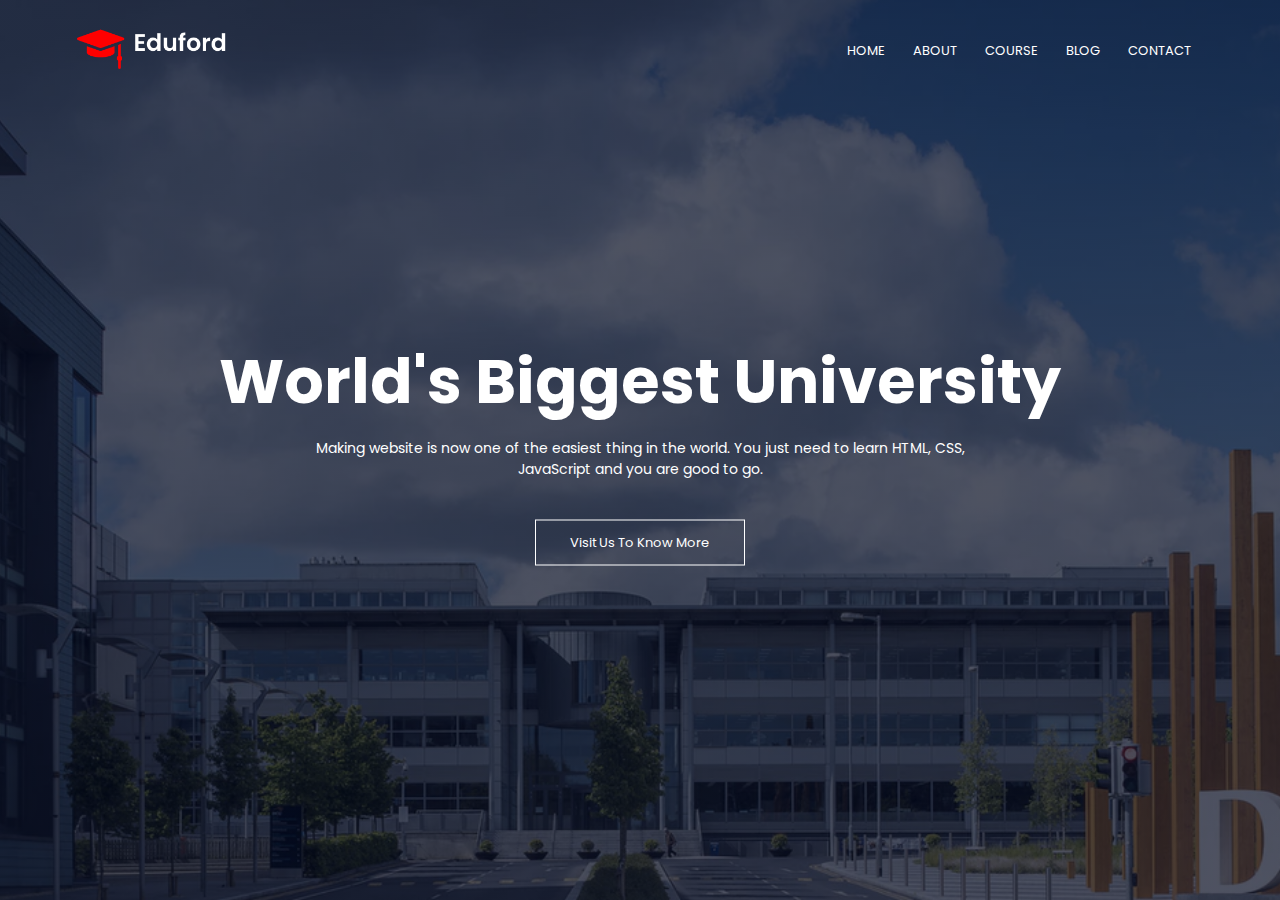
==== index.html @ 8c25795f "Iniciando com o nav e ajuste inicial no layout" ====
<!DOCTYPE html>
<head>
    <meta charset="UTF-8">
    <meta http-equiv="X-UA-Compatible" content="IE=edge">
    <meta name="viewport" content="width=device-width, initial-scale=1.0">
    <title>University Website Design - Easy Tutorials</title>
    <link rel="stylesheet" href="styles.css">
    <link rel="preconnect" href="https://fonts.googleapis.com">
    <link rel="preconnect" href="https://fonts.gstatic.com" crossorigin>
    <link href="https://fonts.googleapis.com/css2?family=Poppins:wght@100;200;300;400;600;700&family=Roboto:wght@300;400;700&display=swap" rel="stylesheet">
</head>
<body>
    <section class="header">
        <nav>
            <a href="index.html"><img src="images/logo.png" alt="logo"></a>
            <div class="nav-links">
                <ul>
                    <li><a href="">HOME</a></li>
                    <li><a href="">ABOUT</a></li>
                    <li><a href="">COURSE</a></li>
                    <li><a href="">BLOG</a></li>
                    <li><a href="">CONTACT</a></li>
                </ul>
            </div>
        </nav>

        <div class="text-box">
            <h1>World's Biggest University</h1>
            <p>Making website is now one of the easiest thing in the world. You just need to learn HTML, CSS, <br>JavaScript and you are good to go.</p>
            <a href="" class="hero-btn">Visit Us To Know More</a>
        </div>
    </section>
    
</body>
</html>
---- styles.css ----
* {
    margin: 0;
    padding: 0;
    font-family: 'Poppins', sans-serif;
}

.header {
    min-height: 100vh;
    width: 100%;
    background-image: linear-gradient(rgba(4,9,30,0.7),rgba(4,9,30,0.7)),url(images/banner.png);
    background-position: center;
    block-size: cover;
    position: relative;
}

nav {
    display: flex;
    padding: 2% 6%;
    justify-content: space-between;
    align-items: center;
}

nav img {
    width: 150px;
}

.nav-links {
    flex: 1;
    text-align: right;
}

.nav-links ul li {
    list-style: none;
    display: inline-block;
    padding: 8px 12px;
    position: relative;
}

.nav-links ul li a {
    color: #fff;
    text-decoration: none;
    font-size: 13px;
}

.nav-links ul li::after {
    content: '';
    width: 0%;
    height: 2px;
    background: #f44336;
    display: block;
    margin: auto;
    transition: 0.5s;
}

.nav-links ul li:hover::after {
    width: 100%;
}

.text-box {
    width: 90%;
    color: #fff;
    position: absolute;
    top: 50%;
    left: 50%;
    transform: translate(-50%,-50%);
    text-align: center;
}

.text-box h1 {
    font-size: 62px;
}

.text-box p {
    margin: 10px 0 40px;
    font-size: 14px;
    color: #fff;
}

.hero-btn {
    display: inline-block;
    color: #fff;
    text-decoration: none;
    cursor: pointer;
    border: 1px solid #fff;
    padding: 12px 34px;
    font-size: 13px;
    background: transparent;
    position: relative;
}
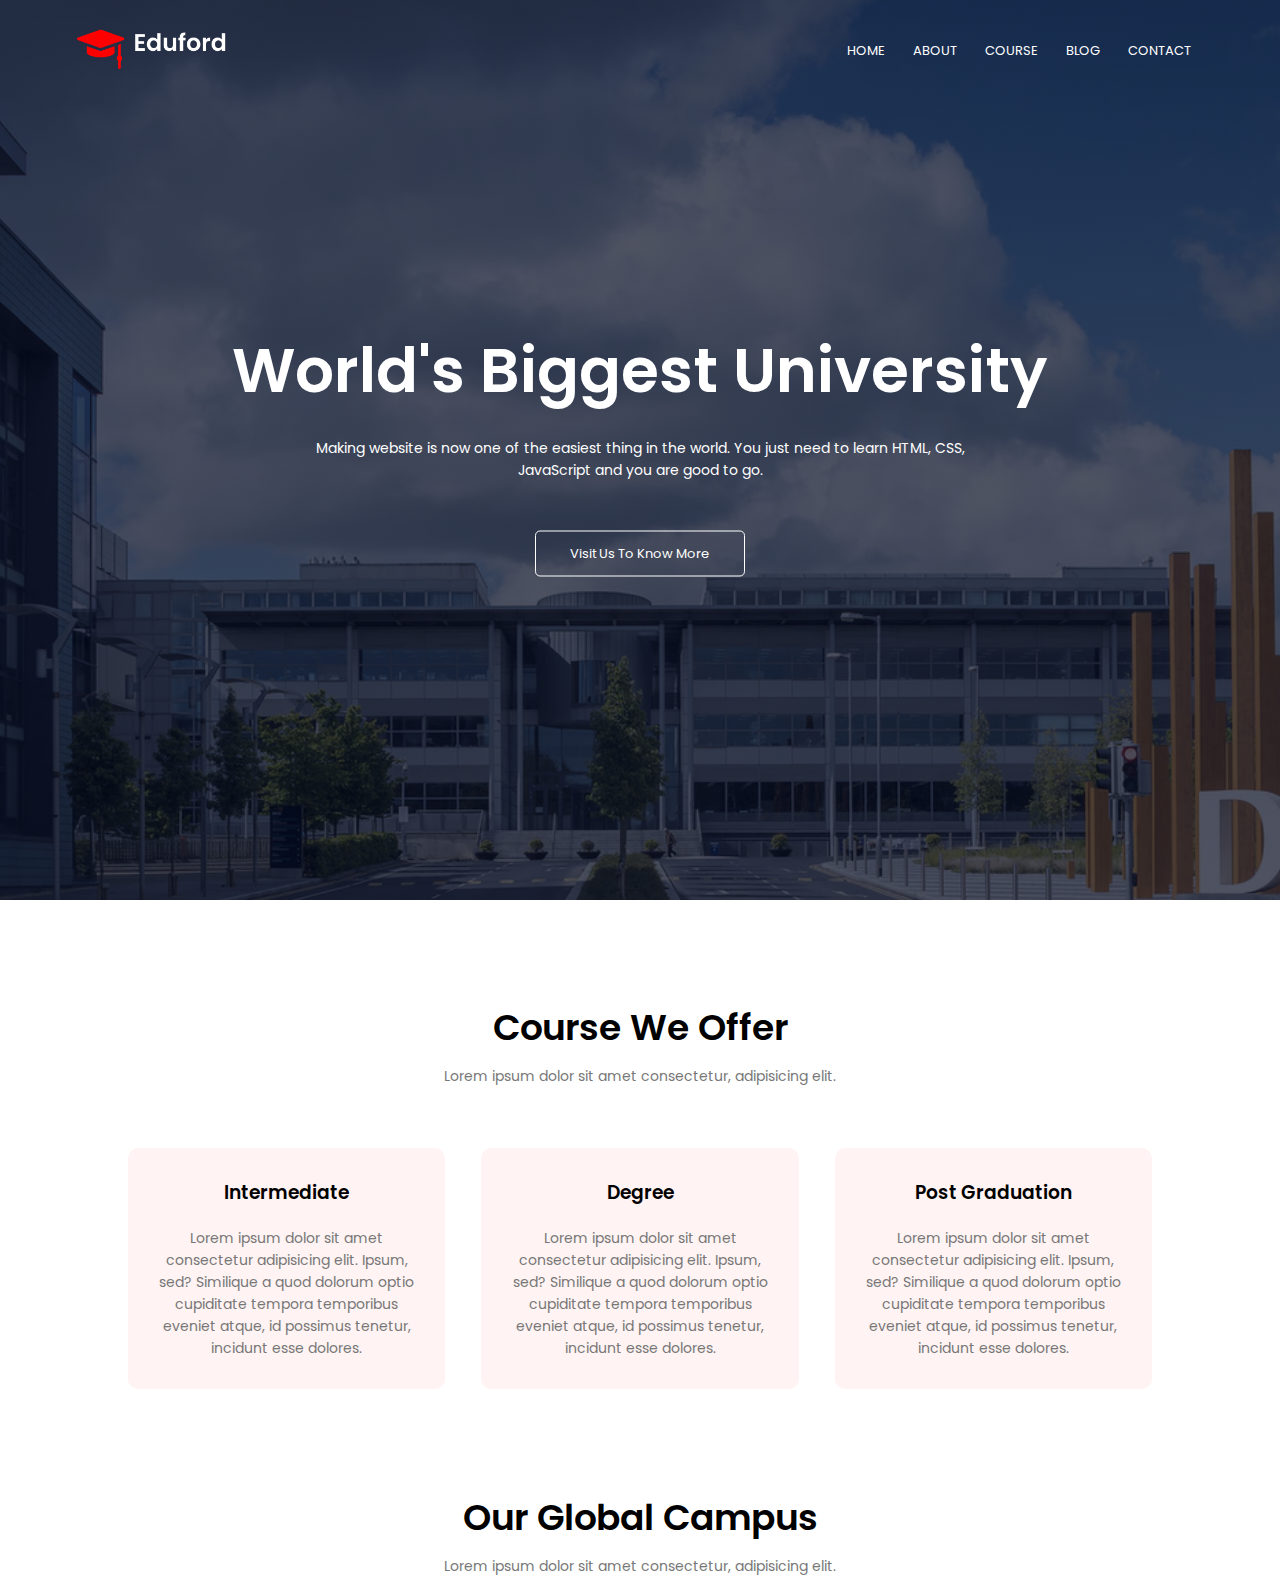
==== commit cd315e7b: "Ajuste no responsivo e incluído sessão de cursos" ====
--- a/index.html
+++ b/index.html
@@ -1,4 +1,5 @@
 <!DOCTYPE html>
+
 <head>
     <meta charset="UTF-8">
     <meta http-equiv="X-UA-Compatible" content="IE=edge">
@@ -7,13 +8,19 @@
     <link rel="stylesheet" href="styles.css">
     <link rel="preconnect" href="https://fonts.googleapis.com">
     <link rel="preconnect" href="https://fonts.gstatic.com" crossorigin>
-    <link href="https://fonts.googleapis.com/css2?family=Poppins:wght@100;200;300;400;600;700&family=Roboto:wght@300;400;700&display=swap" rel="stylesheet">
+    <link
+        href="https://fonts.googleapis.com/css2?family=Poppins:wght@100;200;300;400;600;700&family=Roboto:wght@300;400;700&display=swap"
+        rel="stylesheet">
+    <link rel="stylesheet" href="https://cdnjs.cloudflare.com/ajax/libs/font-awesome/4.7.0/css/font-awesome.min.css">
+
 </head>
+
 <body>
     <section class="header">
         <nav>
             <a href="index.html"><img src="images/logo.png" alt="logo"></a>
-            <div class="nav-links">
+            <div class="nav-links" id="navLinks">
+                <i class="fa fa-times" onclick="hideMenu()"></i>
                 <ul>
                     <li><a href="">HOME</a></li>
                     <li><a href="">ABOUT</a></li>
@@ -22,14 +29,43 @@
                     <li><a href="">CONTACT</a></li>
                 </ul>
             </div>
+            <i class="fa fa-bars" onclick="showMenu()"></i>
         </nav>
 
         <div class="text-box">
             <h1>World's Biggest University</h1>
-            <p>Making website is now one of the easiest thing in the world. You just need to learn HTML, CSS, <br>JavaScript and you are good to go.</p>
+            <p>Making website is now one of the easiest thing in the world. You just need to learn HTML, CSS,
+                <br>JavaScript and you are good to go.</p>
             <a href="" class="hero-btn">Visit Us To Know More</a>
         </div>
     </section>
-    
+
+    <section class="course">
+        <h1>Course We Offer</h1>
+        <p>Lorem ipsum dolor sit amet consectetur, adipisicing elit.</p>
+
+        <div class="row">
+            <div class="course-col">
+                <h3>Intermediate</h3>
+                <p>Lorem ipsum dolor sit amet consectetur adipisicing elit. Ipsum, sed? Similique a quod dolorum optio cupiditate tempora temporibus eveniet atque, id possimus tenetur, incidunt esse dolores.</p>
+            </div>
+            <div class="course-col">
+                <h3>Degree</h3>
+                <p>Lorem ipsum dolor sit amet consectetur adipisicing elit. Ipsum, sed? Similique a quod dolorum optio cupiditate tempora temporibus eveniet atque, id possimus tenetur, incidunt esse dolores.</p>
+            </div>
+            <div class="course-col">
+                <h3>Post Graduation</h3>
+                <p>Lorem ipsum dolor sit amet consectetur adipisicing elit. Ipsum, sed? Similique a quod dolorum optio cupiditate tempora temporibus eveniet atque, id possimus tenetur, incidunt esse dolores.</p>
+            </div>
+        </div>
+    </section>
+
+    <section class="campus">
+        <h1>Our Global Campus</h1>
+        <p>Lorem ipsum dolor sit amet consectetur, adipisicing elit.</p>
+    </section>
+
+    <script src="./scripts.js"></script>
 </body>
+
 </html>--- a/styles.css
+++ b/styles.css
@@ -86,4 +86,104 @@
     font-size: 13px;
     background: transparent;
     position: relative;
+    border-radius: 5px;
+}
+
+.hero-btn:hover {
+    border: 1px solid #f44336;
+    background: #f44336;
+    transition: 1s;
+}
+
+nav .fa {
+    display: none;
+}
+
+@media(max-width: 700px) {
+    .text-box h1 {
+        font-size: 20px;
+    }
+    .nav-links ul li {
+        display: block;
+    }
+    .nav-links {
+        position: absolute;
+        background: #f44336;
+        height: 100vh;
+        width: 200px; 
+        top: 0;
+        right: -200px;
+        text-align: left;
+        z-index: 2;
+        transition: 1s;
+    }
+    nav .fa {
+        display: block;
+        color: #fff;
+        margin: 10px;
+        font-size: 22px;
+        cursor: pointer;
+    }
+    .nav-links ul {
+        padding: 30px;
+    }
+    .row {
+        flex-direction: column;
+    }
+}
+
+/*---------------course--------------------*/
+
+.course {
+    width: 80%;
+    margin: auto;
+    text-align: center;
+    padding-top: 100px;
+}
+
+h1 {
+    font-size: 36px;
+    font-weight: 600;
+}
+
+p {
+    color: #777;
+    font-size: 14px;
+    font-weight: 300px;
+    line-height: 22px;
+    padding: 10px;
+}
+
+.row {
+    margin-top: 5%;
+    display: flex;
+    justify-content: space-between;
+}
+
+.course-col {
+    flex-basis: 31%;
+    background: #fff3f3;
+    border-radius: 10px;
+    margin-bottom: 5%;
+    padding: 20px 12px;
+    box-sizing: border-box;
+}
+
+h3 {
+    text-align: center;
+    font-weight: 600;
+    margin: 10px 0;
+}
+
+.course-col:hover {
+    box-shadow: 0 0 20px 0px rgba(0,0,0,0.2);
+}
+
+/*---------------campus--------------------*/
+
+.campus {
+    width: 80%;
+    margin: auto;
+    text-align: center;
+    padding-top: 50px;
 }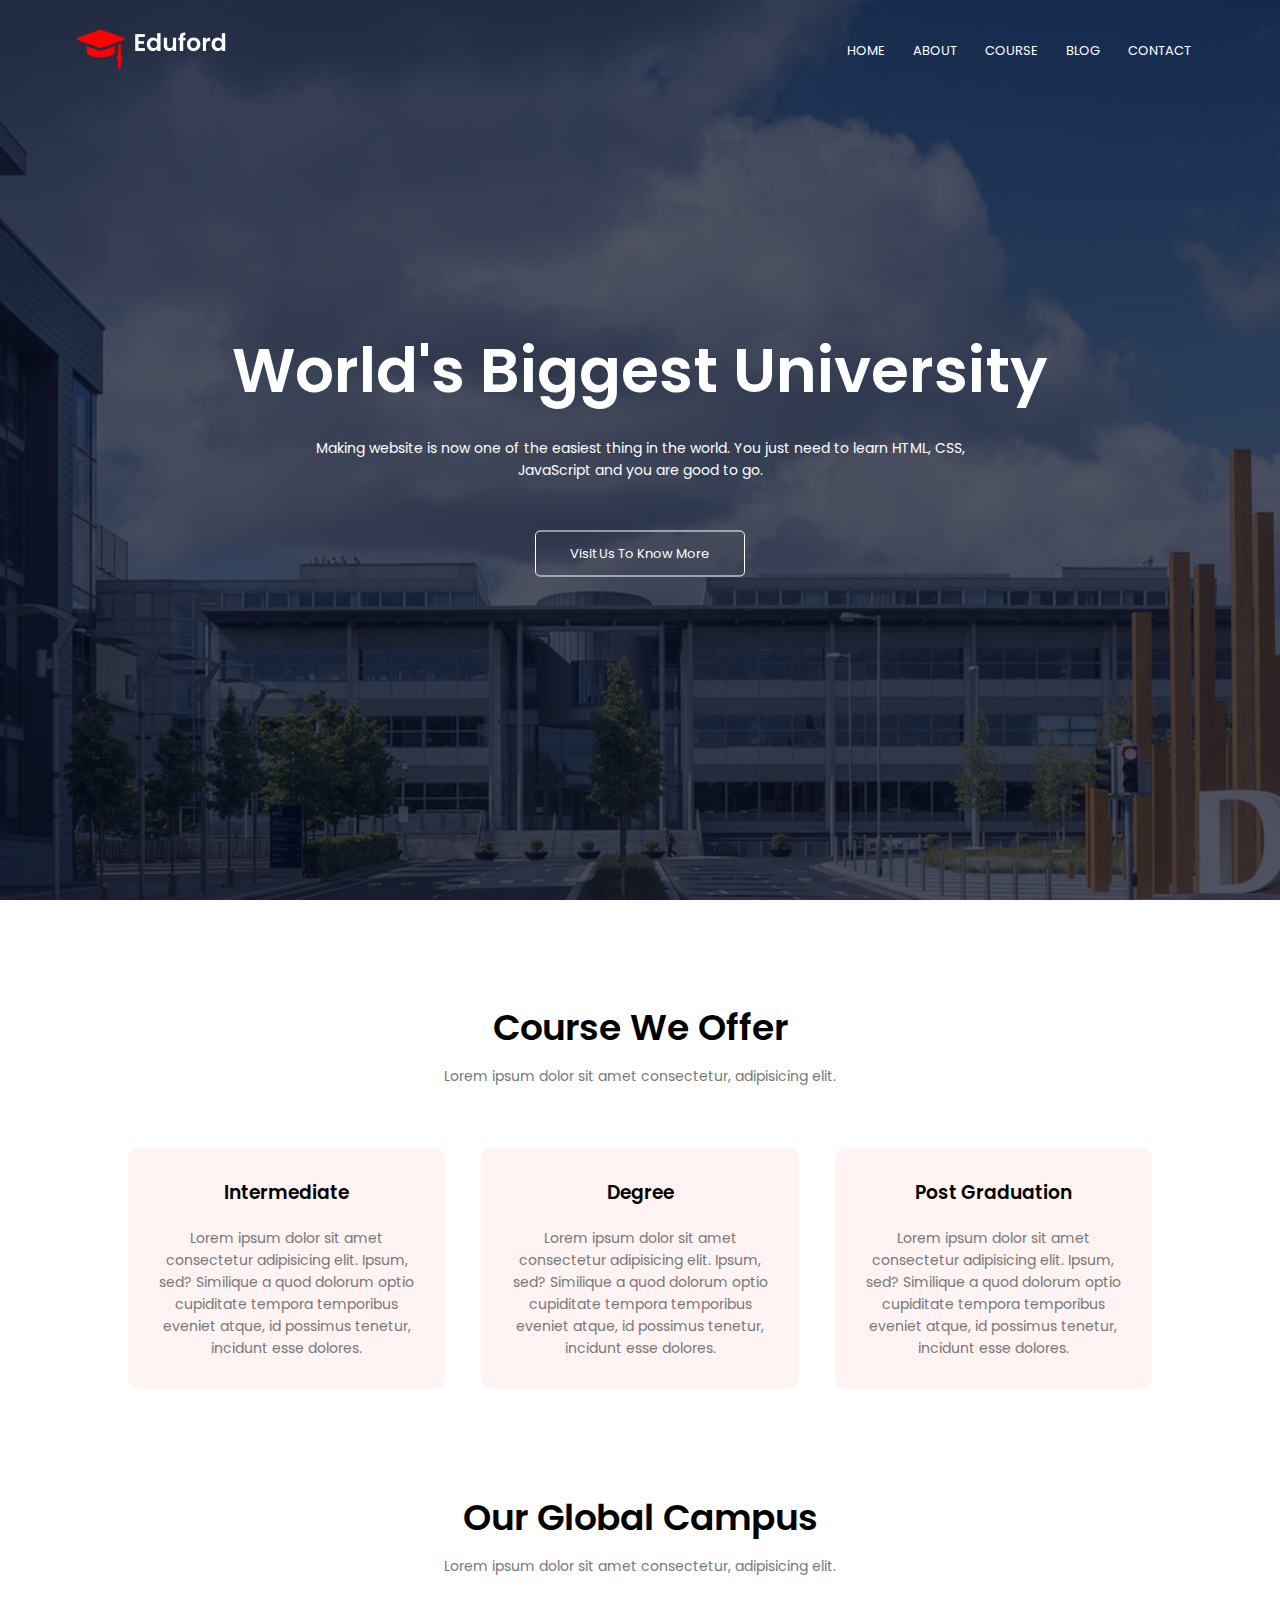
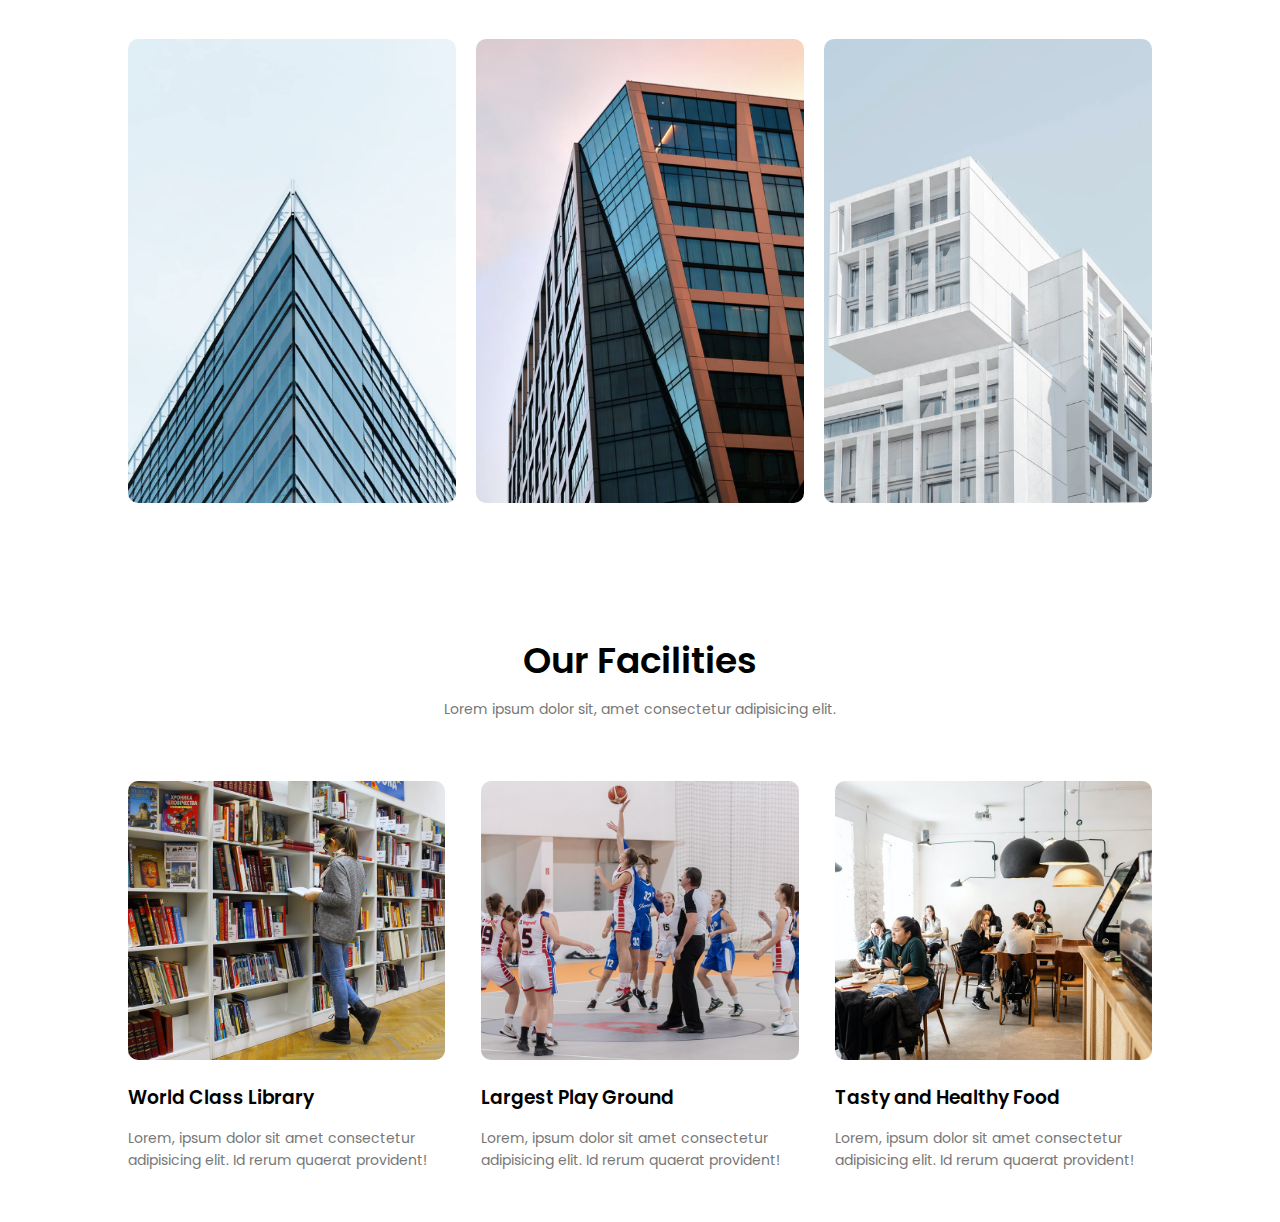
==== commit e46c84fd: "Incluído campus e facilidades" ====
--- a/index.html
+++ b/index.html
@@ -63,6 +63,50 @@
     <section class="campus">
         <h1>Our Global Campus</h1>
         <p>Lorem ipsum dolor sit amet consectetur, adipisicing elit.</p>
+
+        <div class="row">
+            <div class="campus-col">
+                <img src="./images/london.png" alt="london">
+                <div class="layer">
+                    <h3>LONDON</h3>
+                </div>
+            </div>
+            <div class="campus-col">
+                <img src="./images/newyork.png" alt="newyork">
+                <div class="layer">
+                    <h3>NEW YORK</h3>
+                </div>
+            </div>
+            <div class="campus-col">
+                <img src="./images/washington.png" alt="washington">
+                <div class="layer">
+                    <h3>WASHINGTON</h3>
+                </div>
+            </div>
+        </div>
+    </section>
+
+    <section class="facilities">
+        <h1>Our Facilities</h1>
+        <p>Lorem ipsum dolor sit, amet consectetur adipisicing elit.</p>
+
+        <div class="row">
+            <div class="facilities-col">
+                <img src="./images/library.png" alt="library">
+                <h3>World Class Library</h3>
+                <p>Lorem, ipsum dolor sit amet consectetur adipisicing elit. Id rerum quaerat provident!</p>
+            </div>
+            <div class="facilities-col">
+                <img src="./images/basketball.png" alt="library">
+                <h3>Largest Play Ground</h3>
+                <p>Lorem, ipsum dolor sit amet consectetur adipisicing elit. Id rerum quaerat provident!</p>
+            </div>
+            <div class="facilities-col">
+                <img src="./images/cafeteria.png" alt="library">
+                <h3>Tasty and Healthy Food</h3>
+                <p>Lorem, ipsum dolor sit amet consectetur adipisicing elit. Id rerum quaerat provident!</p>
+            </div>
+        </div>
     </section>
 
     <script src="./scripts.js"></script>
--- a/styles.css
+++ b/styles.css
@@ -186,4 +186,81 @@
     margin: auto;
     text-align: center;
     padding-top: 50px;
+}
+
+.campus-col {
+    flex-basis: 32%;
+    border-radius: 10px;
+    margin-bottom: 30px;
+    position: relative;
+    overflow: hidden;
+}
+
+.campus-col img {
+    width: 100%;
+    display: block;
+}
+
+.layer {
+    background: transparent;
+    height: 100%;
+    width: 100%;
+    position: absolute;
+    top: 0;
+    left: 0;
+    transition: 0.5s;
+}
+
+.layer:hover {
+    background: rgba(226, 0, 0, 0.7);
+}
+
+.layer h3 {
+    width: 100%;
+    font-weight: 500;
+    color: #fff;
+    font-size: 26px;
+    bottom: 0;
+    left: 50%;
+    position: absolute;
+    transform: translateX(-50%);
+    opacity: 0;
+    transition: 0.5s;
+}
+
+.layer:hover h3 {
+    bottom: 49%;
+    opacity: 1;
+}
+
+/*---------------facilities--------------------*/
+
+
+.facilities {
+    width: 80%;
+    margin: auto;
+    text-align: center;
+    margin-top: 100px;
+}
+
+.facilities-col {
+    flex-basis: 31%;
+    border-radius: 10px;
+    margin-bottom: 5%;
+    text-align: left;    
+}
+
+.facilities-col img {
+    width: 100%;
+    border-radius: 10px;
+}
+
+.facilities-col p {
+    padding: 0;
+}
+
+.facilities-col h3 {
+    margin-top: 16px;
+    margin-bottom: 15px;
+    text-align: left;
 }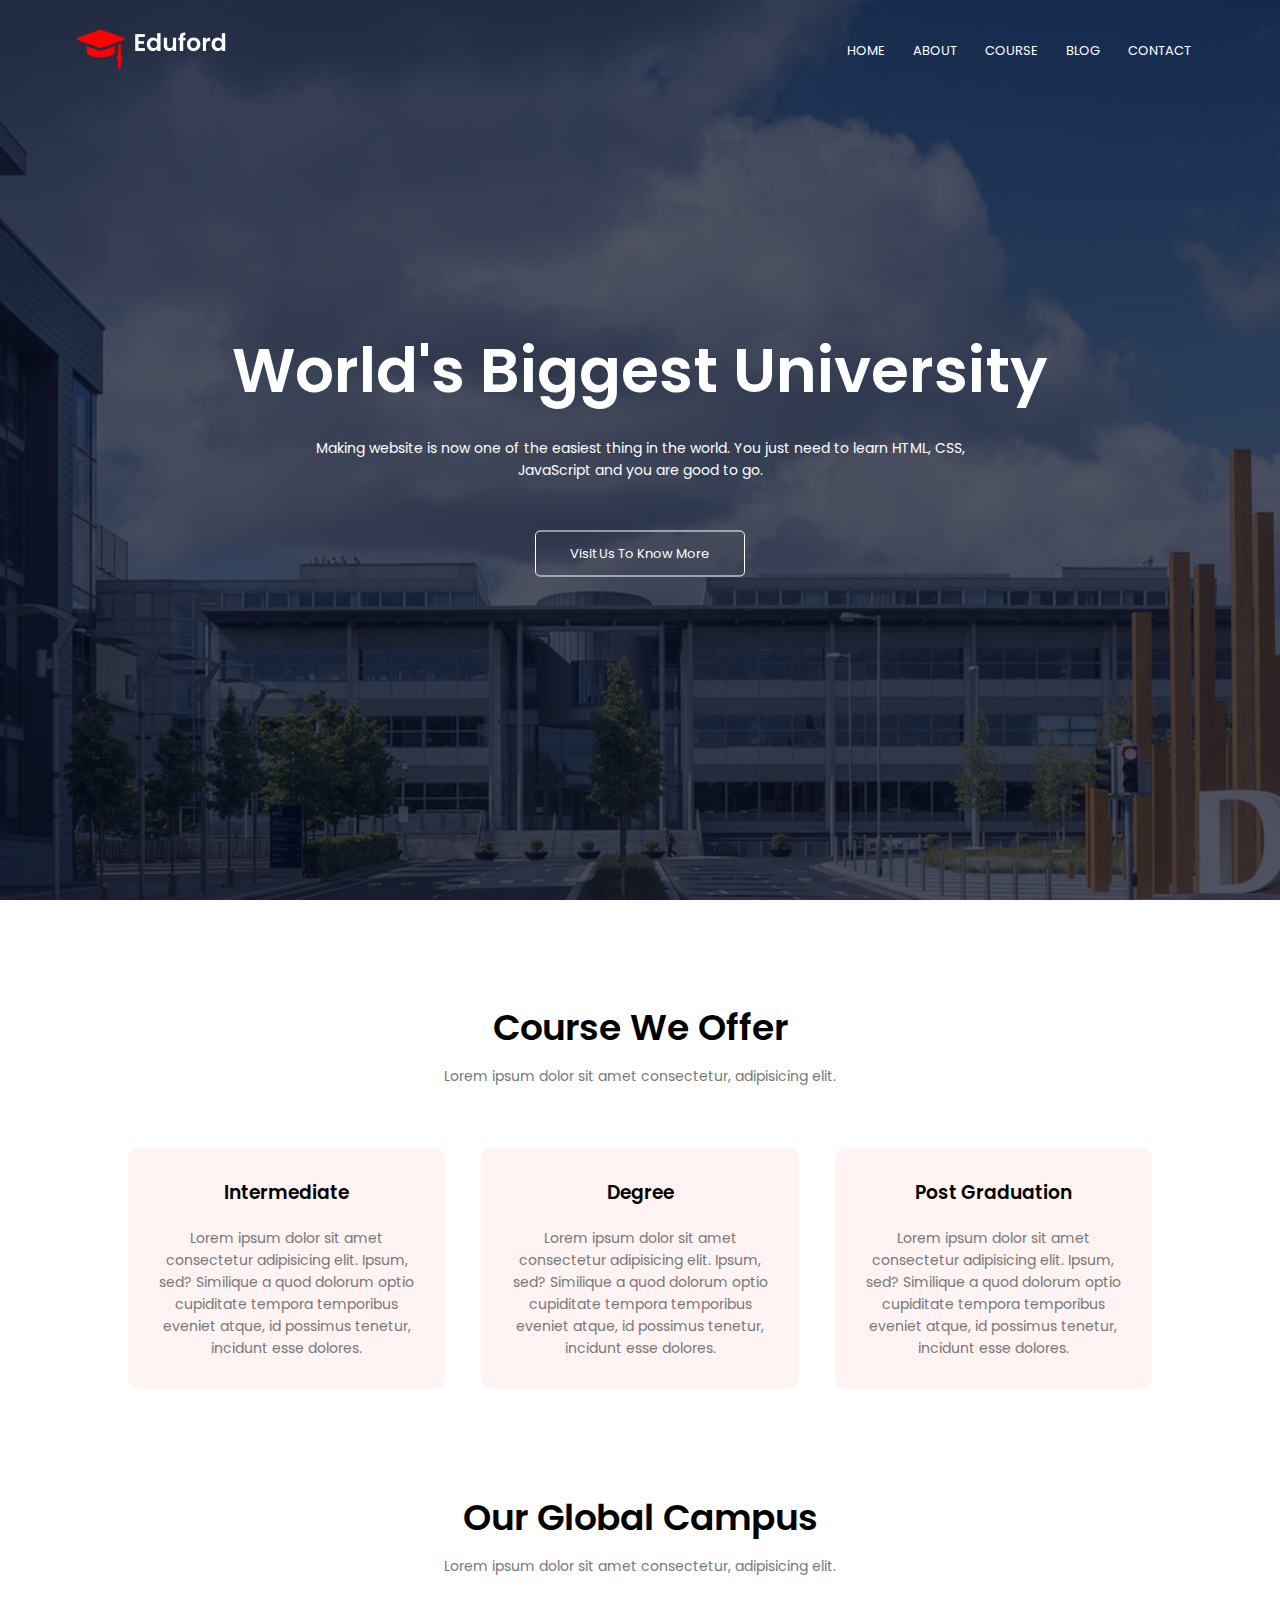
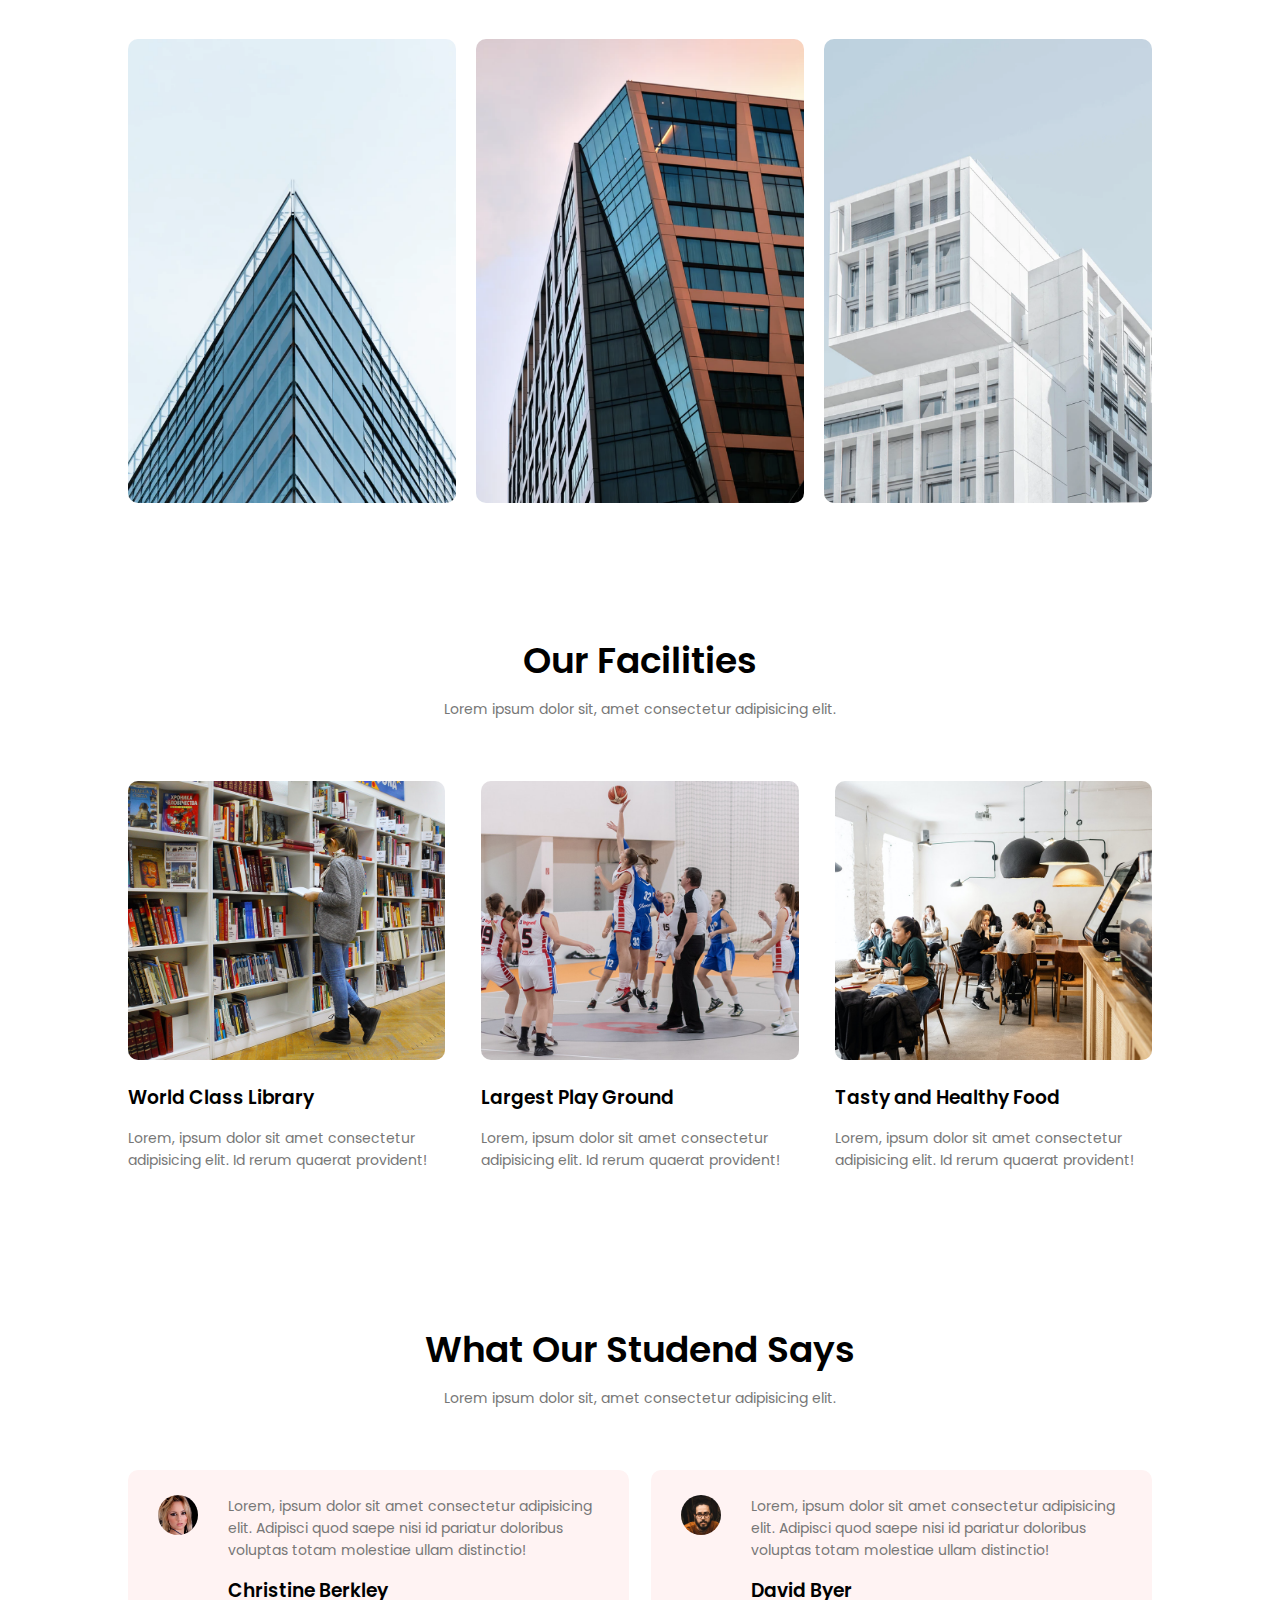
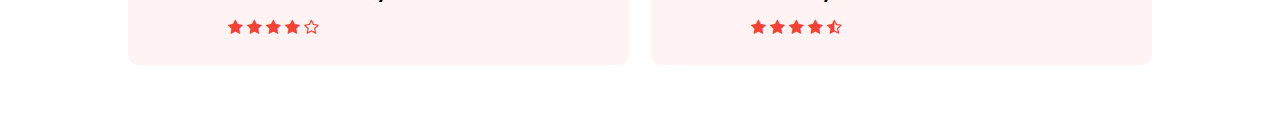
==== commit 394ec370: "Incluído comentários de alunos" ====
--- a/index.html
+++ b/index.html
@@ -109,6 +109,38 @@
         </div>
     </section>
 
+    <section class="testimonials">
+        <h1>What Our Studend Says</h1>
+        <p>Lorem ipsum dolor sit, amet consectetur adipisicing elit.</p>
+
+        <div class="row">
+            <div class="testimonial-col">
+                <img src="./images/user1.jpg" alt="">
+                <div>
+                    <p>Lorem, ipsum dolor sit amet consectetur adipisicing elit. Adipisci quod saepe nisi id pariatur doloribus voluptas totam molestiae ullam distinctio!</p>
+                    <h3>Christine Berkley</h3>
+                    <i class="fa fa-star"></i>
+                    <i class="fa fa-star"></i>
+                    <i class="fa fa-star"></i>
+                    <i class="fa fa-star"></i>
+                    <i class="fa fa-star-o"></i>
+                </div>
+            </div>
+            <div class="testimonial-col">
+                <img src="./images/user2.jpg" alt="">
+                <div>
+                    <p>Lorem, ipsum dolor sit amet consectetur adipisicing elit. Adipisci quod saepe nisi id pariatur doloribus voluptas totam molestiae ullam distinctio!</p>
+                    <h3>David Byer</h3>
+                    <i class="fa fa-star"></i>
+                    <i class="fa fa-star"></i>
+                    <i class="fa fa-star"></i>
+                    <i class="fa fa-star"></i>
+                    <i class="fa fa-star-half-o"></i>
+                </div>
+            </div>
+        </div>
+    </section>
+
     <script src="./scripts.js"></script>
 </body>
 
--- a/styles.css
+++ b/styles.css
@@ -130,6 +130,10 @@
     .row {
         flex-direction: column;
     }
+    .testimonial-col img {
+        margin-left: 0px;
+        margin-right: 15px;
+    }
 }
 
 /*---------------course--------------------*/
@@ -263,4 +267,44 @@
     margin-top: 16px;
     margin-bottom: 15px;
     text-align: left;
+}
+
+/*---------------testimonials--------------------*/
+
+.testimonials {
+    width: 80%;
+    text-align: center;
+    padding-top: 100px;
+    margin: auto;
+}
+
+.testimonial-col {
+    flex-basis: 44%;
+    border-radius: 10px;
+    margin-bottom: 5%;
+    text-align: left;
+    background: #fff3f3;
+    padding: 25px;
+    cursor: pointer;
+    display: flex;
+}
+
+.testimonial-col img {
+    height: 40px;
+    margin-left: 5px;
+    margin-right: 30px;
+    border-radius: 50%;
+}
+
+.testimonial-col p {
+    padding: 0;
+}
+
+.testimonial-col h3 {
+    margin-top: 15px;
+    text-align: left;
+}
+
+.testimonial-col .fa {
+    color: #f44336;
 }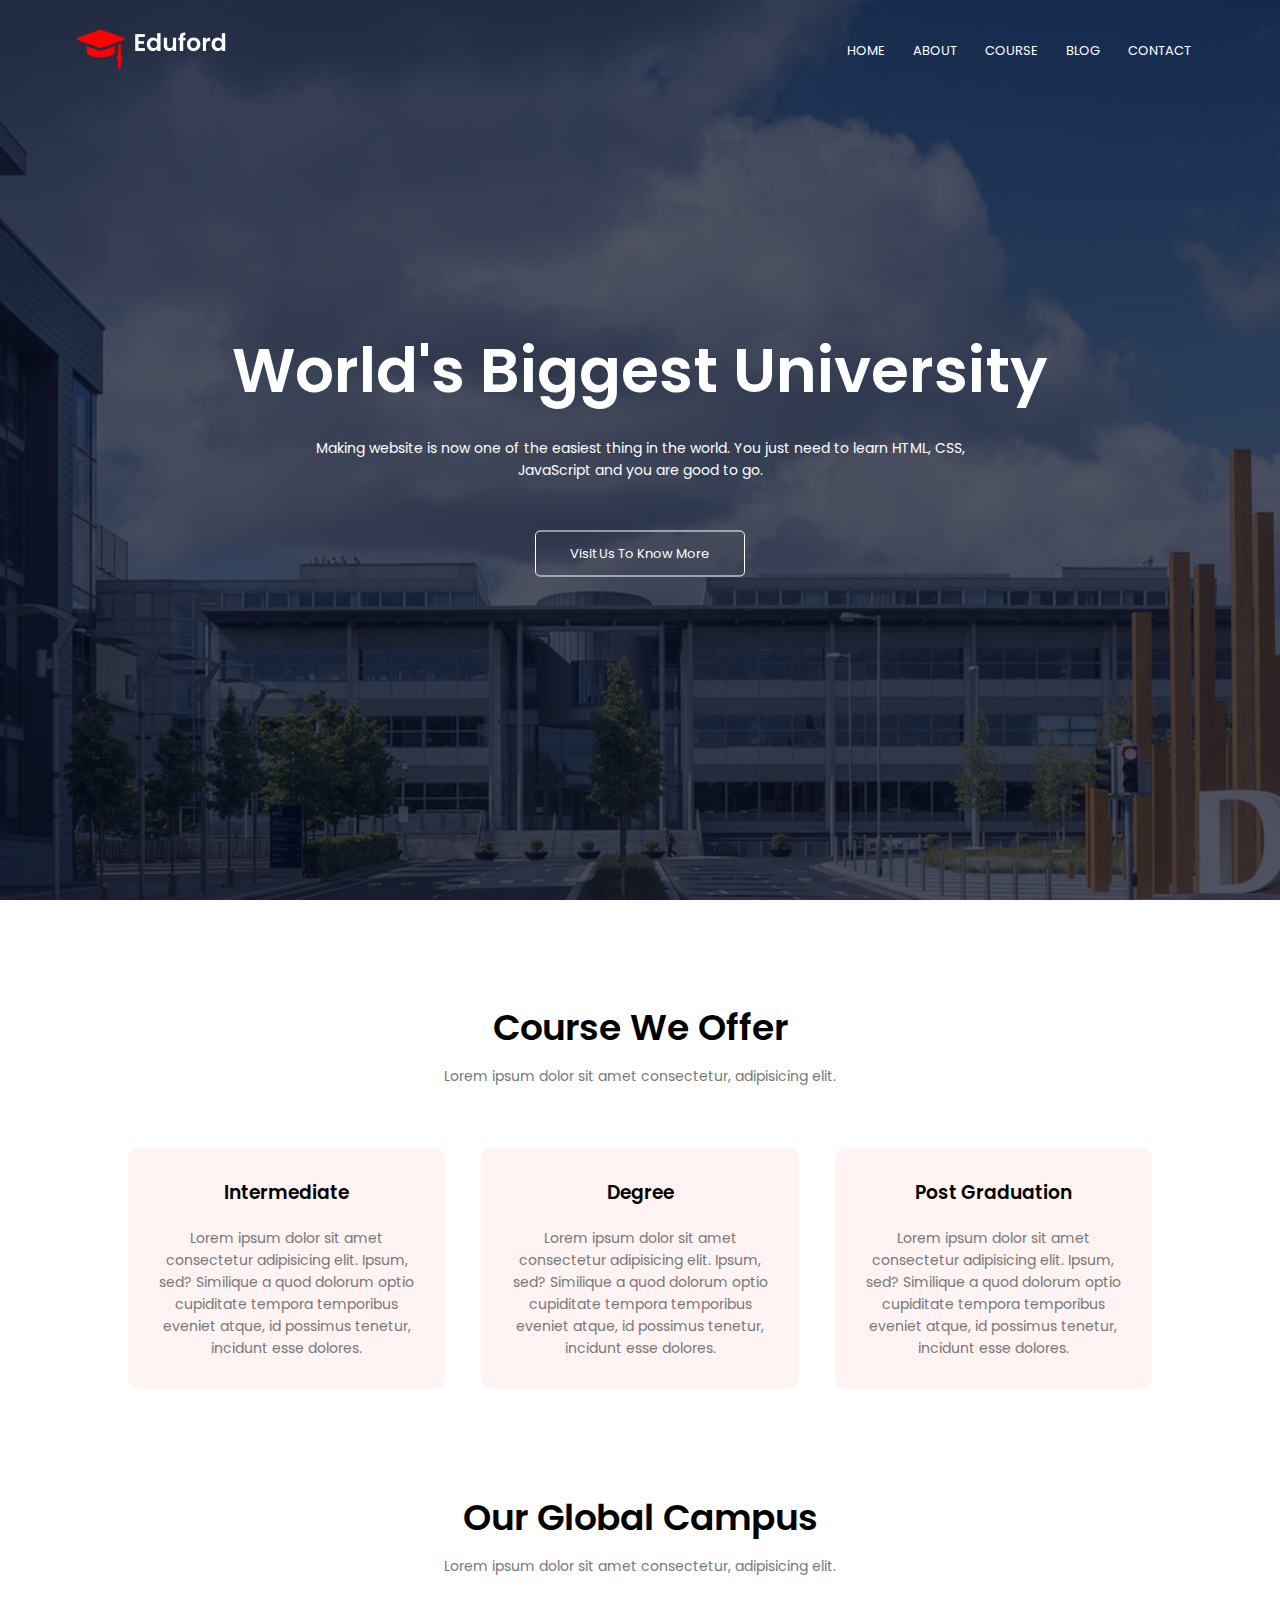
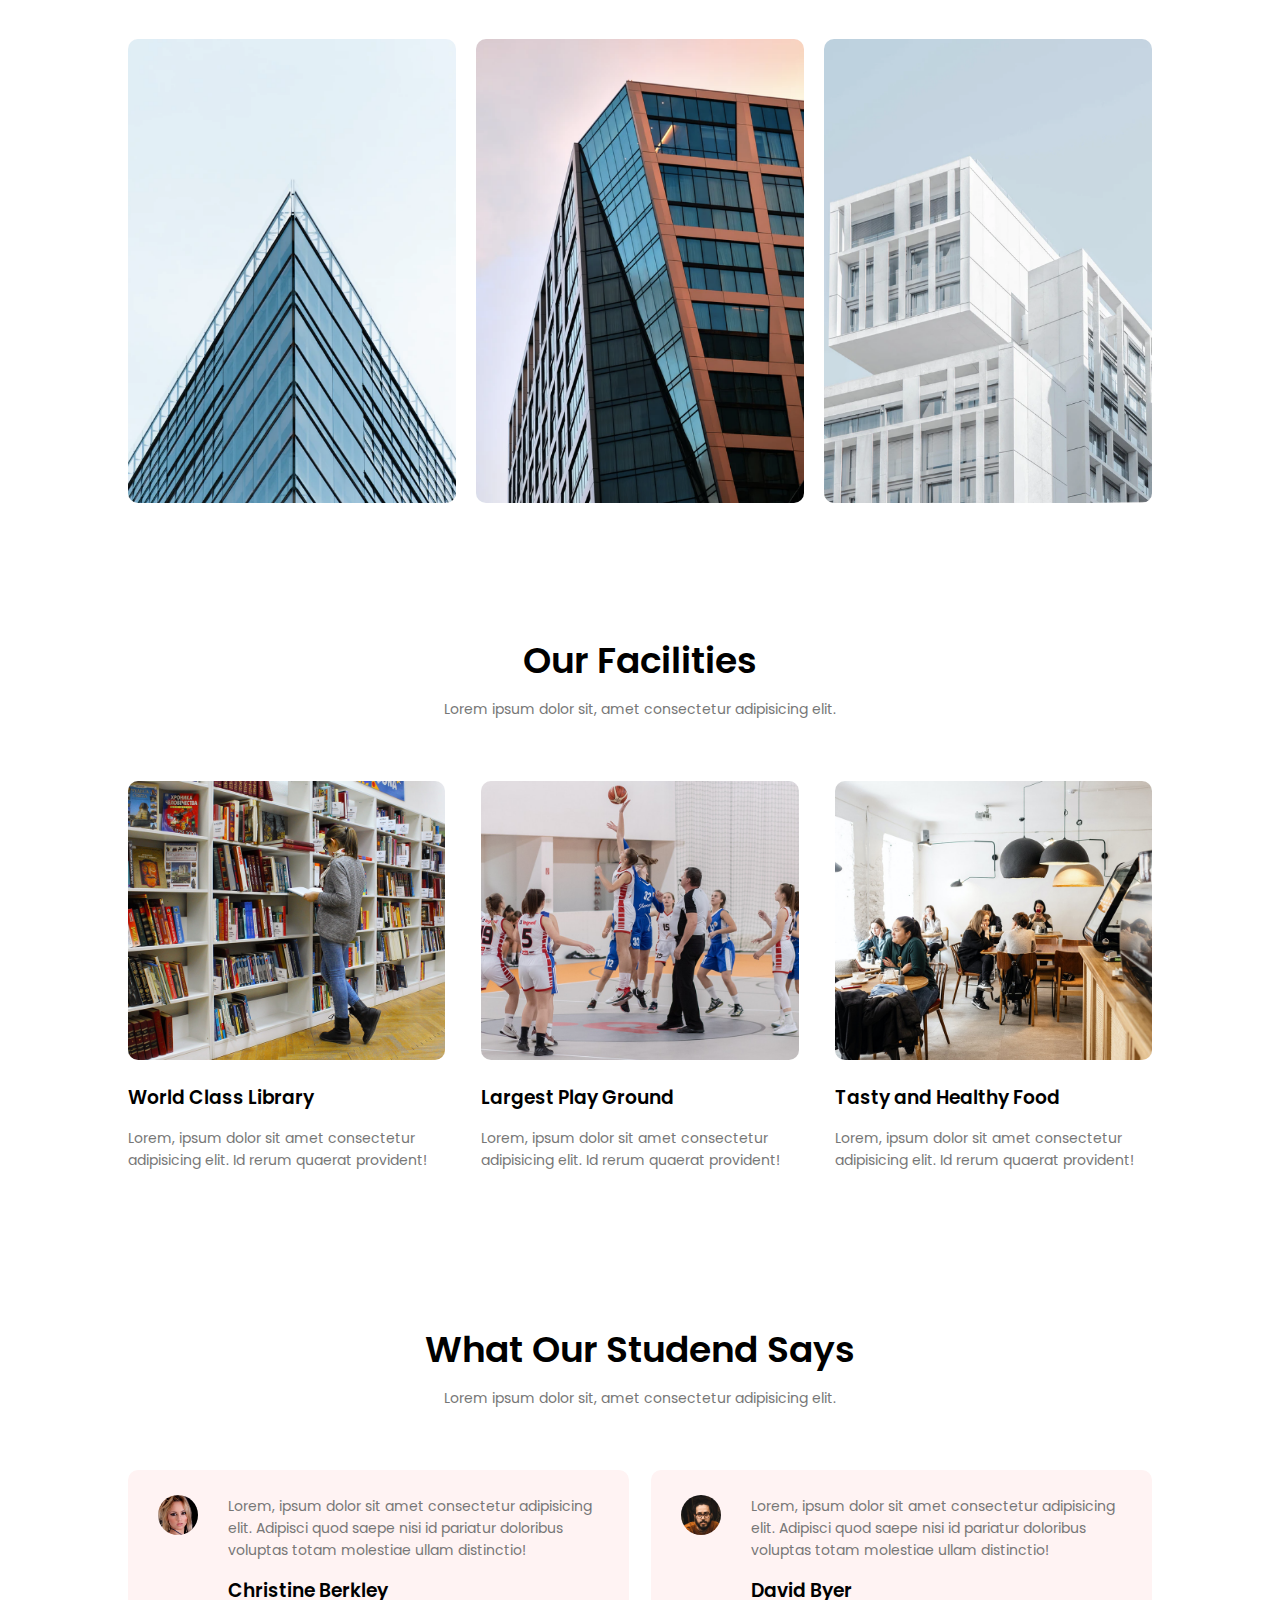
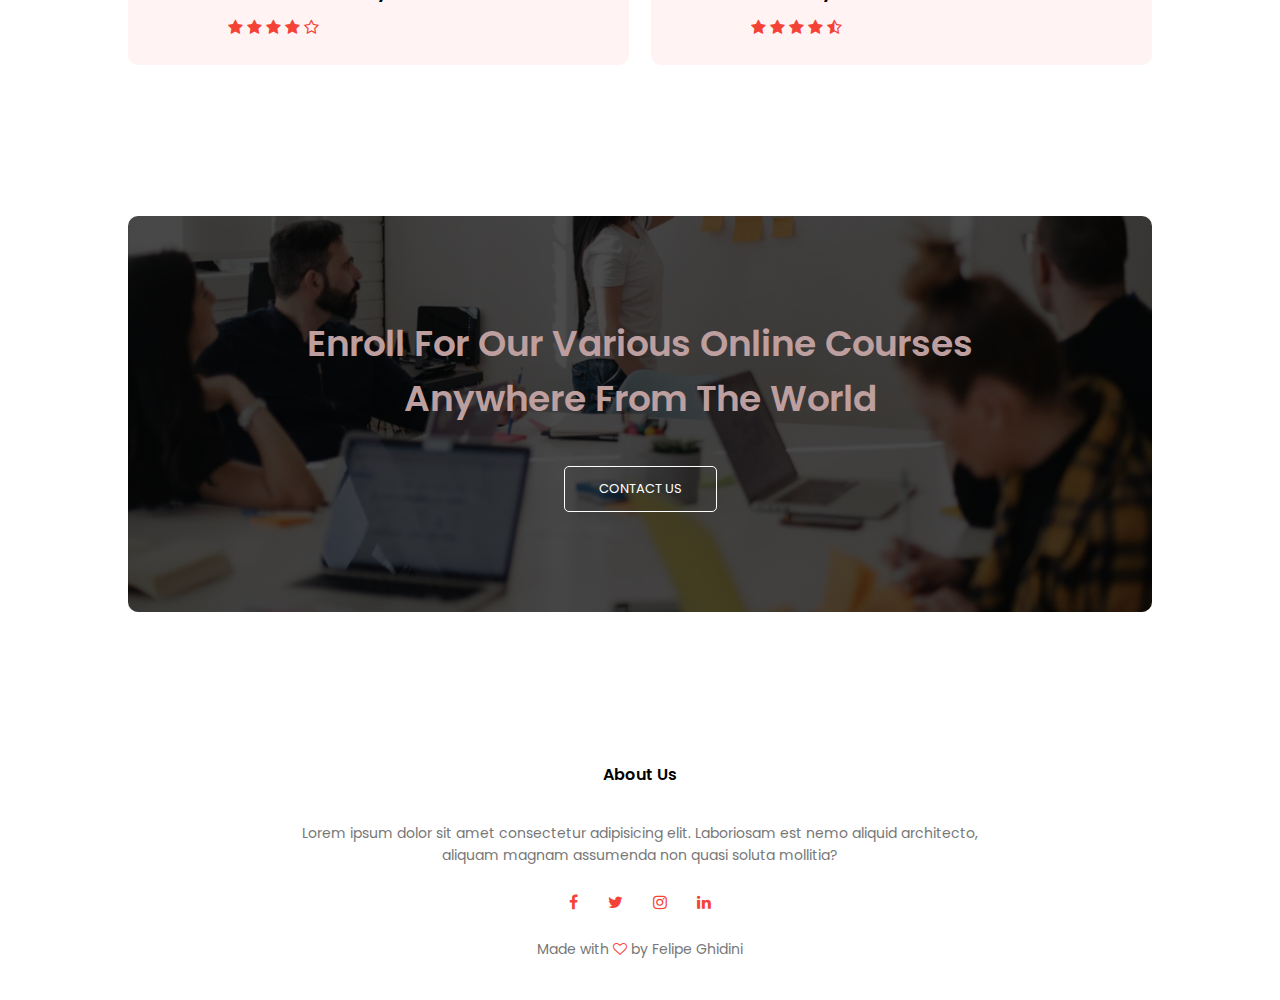
==== commit 9b9285aa: "Contato e footer" ====
--- a/index.html
+++ b/index.html
@@ -141,6 +141,23 @@
         </div>
     </section>
 
+    <section class="cta">
+        <h1>Enroll For Our Various Online Courses<br>Anywhere From The World</h1>
+        <a href="" class="hero-btn">CONTACT US</a>
+    </section>
+
+    <section class="footer">
+        <h4>About Us</h4>
+        <p>Lorem ipsum dolor sit amet consectetur adipisicing elit. Laboriosam est nemo aliquid architecto,<br> aliquam magnam assumenda non quasi soluta mollitia?</p>
+        <div class="icons">
+            <i class="fa fa-facebook"></i>
+            <i class="fa fa-twitter"></i>
+            <i class="fa fa-instagram"></i>
+            <i class="fa fa-linkedin"></i>
+        </div>
+        <p>Made with <i class="fa fa-heart-o"></i> by Felipe Ghidini</p>
+    </section>
+
     <script src="./scripts.js"></script>
 </body>
 
--- a/styles.css
+++ b/styles.css
@@ -134,6 +134,9 @@
         margin-left: 0px;
         margin-right: 15px;
     }
+    .cta h1 {
+        font-size: 24px;
+    }
 }
 
 /*---------------course--------------------*/
@@ -307,4 +310,48 @@
 
 .testimonial-col .fa {
     color: #f44336;
+}
+
+/*---------------call to action--------------------*/
+
+.cta {
+    margin: 100px auto;
+    width: 80%;
+    background-image: linear-gradient(rgba(0,0,0,0.7),rgba(0,0,0,0.7)),url(./images/banner2.jpg);
+    background-position: center;
+    background-size: cover;
+    border-radius: 10px;
+    text-align: center;
+    padding: 100px 0;
+}
+
+.cta h1 {
+    color: rgb(190, 159, 159);
+    margin-bottom: 40px;
+    padding: 0;
+}
+
+/*---------------footer--------------------*/
+
+.footer {
+    width: 100%;
+    text-align: center;
+    padding: 30px 0;
+}
+
+.footer h4 {
+    margin-bottom: 25px;
+    margin-top: 20px;
+    font-weight: 600;
+}
+
+.icons .fa {
+    color: #f44336;
+    margin: 0 13px;
+    cursor: pointer;
+    padding: 18px 0;
+}
+
+.fa-heart-o {
+    color: #f44336;
 }